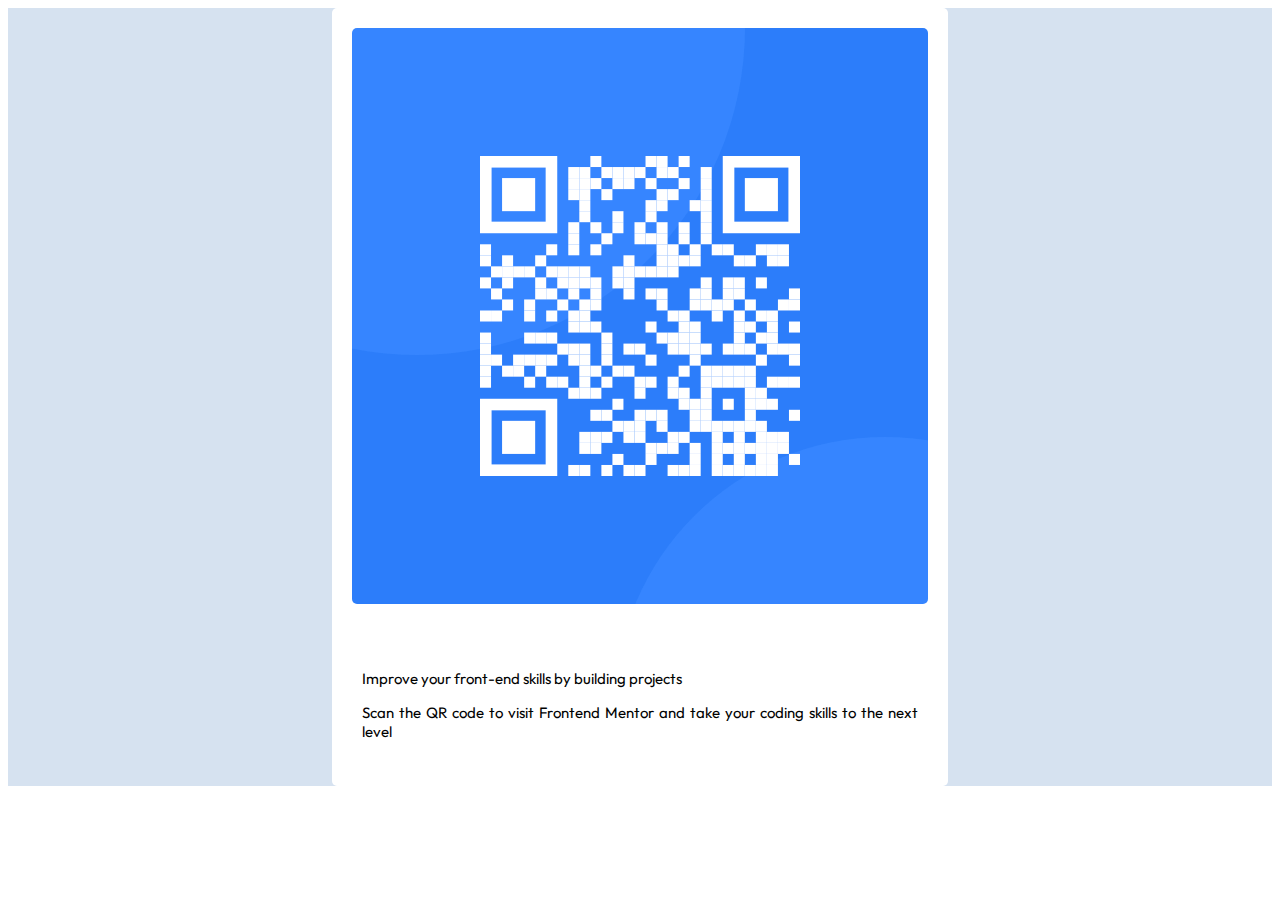
==== challenges/qr-code-component/index.html @ f835afdd "Creating a root folder to organize all the challenges" ====
<!DOCTYPE html>
<html lang="en">
<head>
  <meta charset="UTF-8">
  <meta name="viewport" content="width=device-width, initial-scale=1.0"> <!-- displays site properly based on user's device -->

  <link rel="preconnect" href="https://fonts.googleapis.com"> 
  <link rel="preconnect" href="https://fonts.gstatic.com" crossorigin> 
  <link href="https://fonts.googleapis.com/css2?family=Outfit:wght@400;700&display=swap" rel="stylesheet">
  <link rel="icon" type="image/png" sizes="32x32" href="./images/favicon-32x32.png">
  <link rel="stylesheet" href="styles.css">
  
  <title>Frontend Mentor | QR code component</title>

  <!-- Feel free to remove these styles or customise in your own stylesheet 👍 -->
<!--   <style>
    .attribution { font-size: 11px; text-align: center; }
    .attribution a { color: hsl(228, 45%, 44%); }
  </style> -->
</head>
<body>
  <div class="container">
    <div class="barcode-card">
      <img class="barcode-card__image" src="images/image-qr-code.png">
      <div class="barcode-card__instructions">
        <p>Improve your front-end skills by building projects
        </p>
        <p>Scan the QR code to visit Frontend Mentor and take your coding skills to the next level
        </p>
      </div>
      
    </div>
  </div>

</body>

<!-- <div class="attribution">
  Challenge by <a href="https://www.frontendmentor.io?ref=challenge" target="_blank">Frontend Mentor</a>. 
  Coded by <a href="#">Your Name Here</a>.
</div> -->
</html>
---- challenges/qr-code-component/styles.css ----
.barcode-card {
    flex: 0 1 25em;
    display: flex;
    flex-direction: column;
    justify-content: center;
    align-items: center;
    border-radius: 5px;

    margin: 0 auto;
    background-color: hsl(0, 0%, 100%);
}

.barcode-card__instructions {
    text-align: justify;
    padding: 30px;
    font-size: 15px;
    font-family: 'Outfit', sans-serif;
}

.barcode-card__image {
    border-radius: 5px;
    margin: 20px;
}

.container {
    background-color: hsl(212, 45%, 89%);
    display: flex;
    justify-content: center;
    align-items: center;
}

/* p {
    background-color: red;
    width: 24em;
    word-wrap: break-word;   
} */
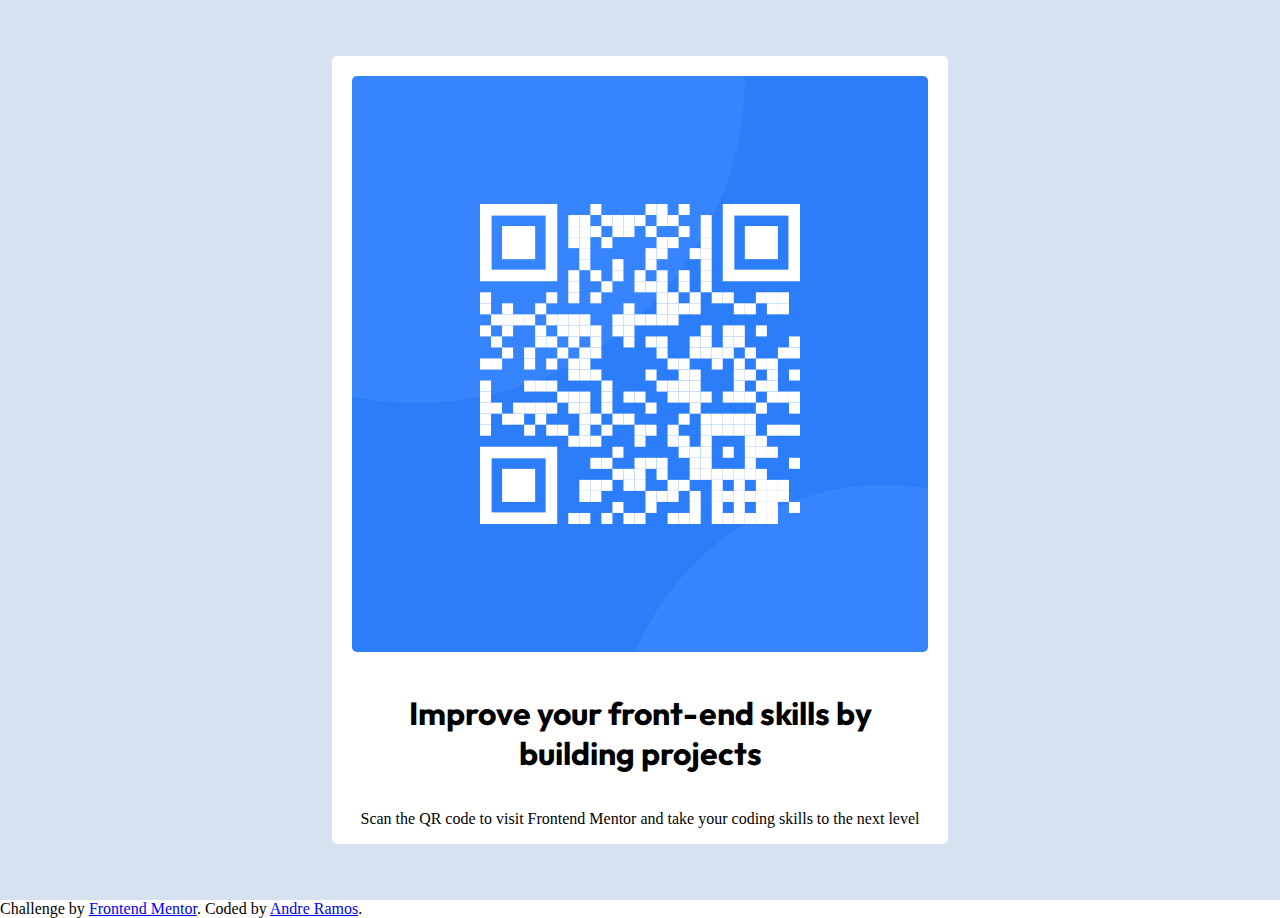
==== commit f44906d3: "Organizing CSS classes and removing commented code" ====
--- a/challenges/qr-code-component/index.html
+++ b/challenges/qr-code-component/index.html
@@ -11,31 +11,22 @@
   <link rel="stylesheet" href="styles.css">
   
   <title>Frontend Mentor | QR code component</title>
-
-  <!-- Feel free to remove these styles or customise in your own stylesheet 👍 -->
-<!--   <style>
-    .attribution { font-size: 11px; text-align: center; }
-    .attribution a { color: hsl(228, 45%, 44%); }
-  </style> -->
 </head>
 <body>
   <div class="container">
     <div class="barcode-card">
       <img class="barcode-card__image" src="images/image-qr-code.png">
-      <div class="barcode-card__instructions">
-        <p>Improve your front-end skills by building projects
-        </p>
-        <p>Scan the QR code to visit Frontend Mentor and take your coding skills to the next level
-        </p>
-      </div>
-      
+      <h1 class="barcode-card__title">Improve your front-end skills by building projects
+      </h1>
+      <p class="barcode-car__description">Scan the QR code to visit Frontend Mentor and take your coding skills to the next level
+      </p>
     </div>
   </div>
 
 </body>
 
-<!-- <div class="attribution">
+ <div class="attribution">
   Challenge by <a href="https://www.frontendmentor.io?ref=challenge" target="_blank">Frontend Mentor</a>. 
-  Coded by <a href="#">Your Name Here</a>.
-</div> -->
+  Coded by <a href="#">Andre Ramos</a>.
+</div>
 </html>--- a/challenges/qr-code-component/styles.css
+++ b/challenges/qr-code-component/styles.css
@@ -10,9 +10,16 @@
     background-color: hsl(0, 0%, 100%);
 }
 
-.barcode-card__instructions {
-    text-align: justify;
-    padding: 30px;
+.barcode-card__title {
+    font-weight: bold;
+    text-align: center;
+    padding: 0 30px;
+    font-family: 'Outfit', sans-serif;
+}
+
+.barcode-card__description {
+    text-align: center;
+    padding: 0 30px;
     font-size: 15px;
     font-family: 'Outfit', sans-serif;
 }
@@ -25,12 +32,12 @@
 .container {
     background-color: hsl(212, 45%, 89%);
     display: flex;
+    height: 100%;
     justify-content: center;
     align-items: center;
 }
 
-/* p {
-    background-color: red;
-    width: 24em;
-    word-wrap: break-word;   
-} */+html, body {
+    margin: 0;
+    height: 100%;
+}
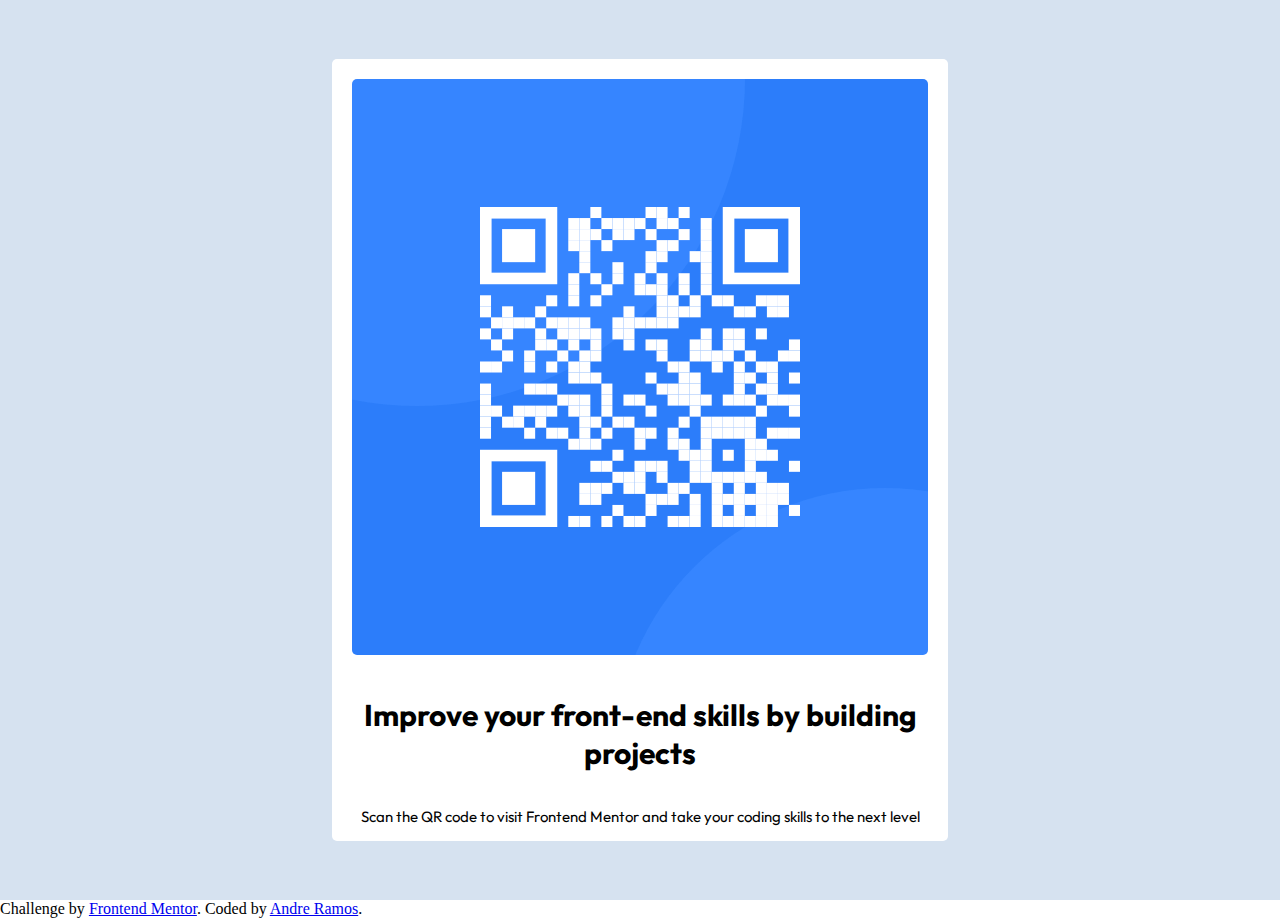
==== commit e20f4d99: "Fix html identantion" ====
--- a/challenges/qr-code-component/index.html
+++ b/challenges/qr-code-component/index.html
@@ -1,32 +1,37 @@
 <!DOCTYPE html>
 <html lang="en">
+
 <head>
   <meta charset="UTF-8">
-  <meta name="viewport" content="width=device-width, initial-scale=1.0"> <!-- displays site properly based on user's device -->
+  <meta name="viewport" content="width=device-width, initial-scale=1.0">
+  <!-- displays site properly based on user's device -->
 
-  <link rel="preconnect" href="https://fonts.googleapis.com"> 
-  <link rel="preconnect" href="https://fonts.gstatic.com" crossorigin> 
+  <link rel="preconnect" href="https://fonts.googleapis.com">
+  <link rel="preconnect" href="https://fonts.gstatic.com" crossorigin>
   <link href="https://fonts.googleapis.com/css2?family=Outfit:wght@400;700&display=swap" rel="stylesheet">
   <link rel="icon" type="image/png" sizes="32x32" href="./images/favicon-32x32.png">
   <link rel="stylesheet" href="styles.css">
-  
+
   <title>Frontend Mentor | QR code component</title>
 </head>
+
 <body>
   <div class="container">
     <div class="barcode-card">
       <img class="barcode-card__image" src="images/image-qr-code.png">
       <h1 class="barcode-card__title">Improve your front-end skills by building projects
       </h1>
-      <p class="barcode-car__description">Scan the QR code to visit Frontend Mentor and take your coding skills to the next level
+      <p class="barcode-car__description">Scan the QR code to visit Frontend Mentor and take your coding skills to the
+        next level
       </p>
     </div>
   </div>
 
 </body>
 
- <div class="attribution">
-  Challenge by <a href="https://www.frontendmentor.io?ref=challenge" target="_blank">Frontend Mentor</a>. 
+<div class="attribution">
+  Challenge by <a href="https://www.frontendmentor.io?ref=challenge" target="_blank">Frontend Mentor</a>.
   Coded by <a href="#">Andre Ramos</a>.
 </div>
+
 </html>--- a/challenges/qr-code-component/styles.css
+++ b/challenges/qr-code-component/styles.css
@@ -8,20 +8,19 @@
 
     margin: 0 auto;
     background-color: hsl(0, 0%, 100%);
+    font-size: 15px;
+    font-family: 'Outfit', sans-serif;
 }
 
 .barcode-card__title {
     font-weight: bold;
     text-align: center;
     padding: 0 30px;
-    font-family: 'Outfit', sans-serif;
 }
 
 .barcode-card__description {
     text-align: center;
     padding: 0 30px;
-    font-size: 15px;
-    font-family: 'Outfit', sans-serif;
 }
 
 .barcode-card__image {
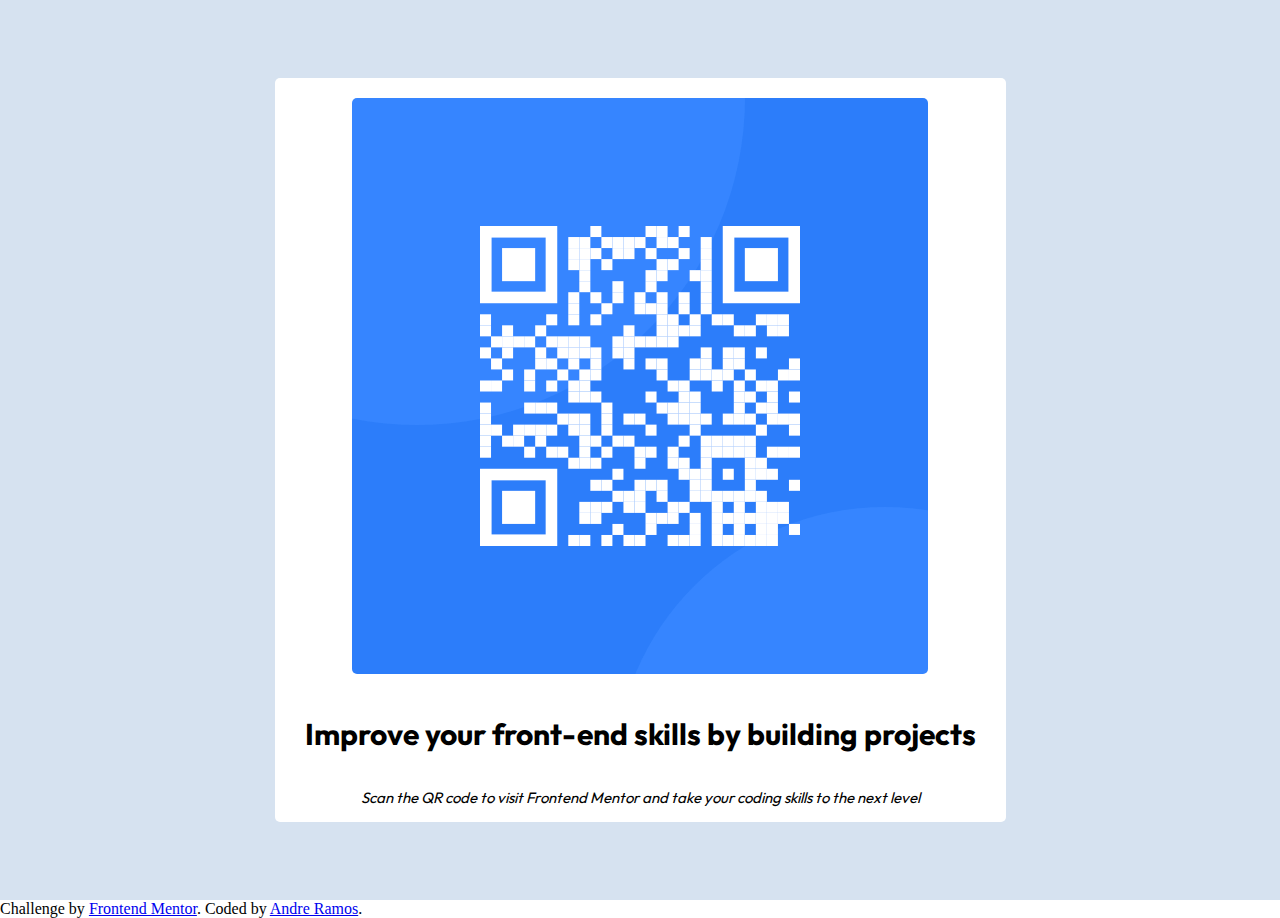
==== commit 167b52eb: "Make text italic" ====
--- a/challenges/qr-code-component/index.html
+++ b/challenges/qr-code-component/index.html
@@ -21,7 +21,7 @@
       <img class="barcode-card__image" src="images/image-qr-code.png">
       <h1 class="barcode-card__title">Improve your front-end skills by building projects
       </h1>
-      <p class="barcode-car__description">Scan the QR code to visit Frontend Mentor and take your coding skills to the
+      <p class="barcode-card__description">Scan the QR code to visit Frontend Mentor and take your coding skills to the
         next level
       </p>
     </div>
--- a/challenges/qr-code-component/styles.css
+++ b/challenges/qr-code-component/styles.css
@@ -1,24 +1,32 @@
+.container {
+    background-color: hsl(212, 45%, 89%);
+    display: flex;
+    height: 100%;
+    justify-content: center;
+    align-items: center;
+}
+
 .barcode-card {
-    flex: 0 1 25em;
     display: flex;
     flex-direction: column;
     justify-content: center;
     align-items: center;
-    border-radius: 5px;
-
-    margin: 0 auto;
     background-color: hsl(0, 0%, 100%);
     font-size: 15px;
     font-family: 'Outfit', sans-serif;
+    border-radius: 5px;
+    margin: 0 auto;
 }
 
 .barcode-card__title {
-    font-weight: bold;
+    font-weight: 700;
     text-align: center;
     padding: 0 30px;
 }
 
 .barcode-card__description {
+    font-weight: 400;
+    font-style: italic;
     text-align: center;
     padding: 0 30px;
 }
@@ -28,15 +36,14 @@
     margin: 20px;
 }
 
-.container {
-    background-color: hsl(212, 45%, 89%);
-    display: flex;
-    height: 100%;
-    justify-content: center;
-    align-items: center;
+@media all and (max-width: 700px) {
+    .barcode-card__image {
+        max-width: 50%;
+    }
 }
 
 html, body {
     margin: 0;
     height: 100%;
 }
+
